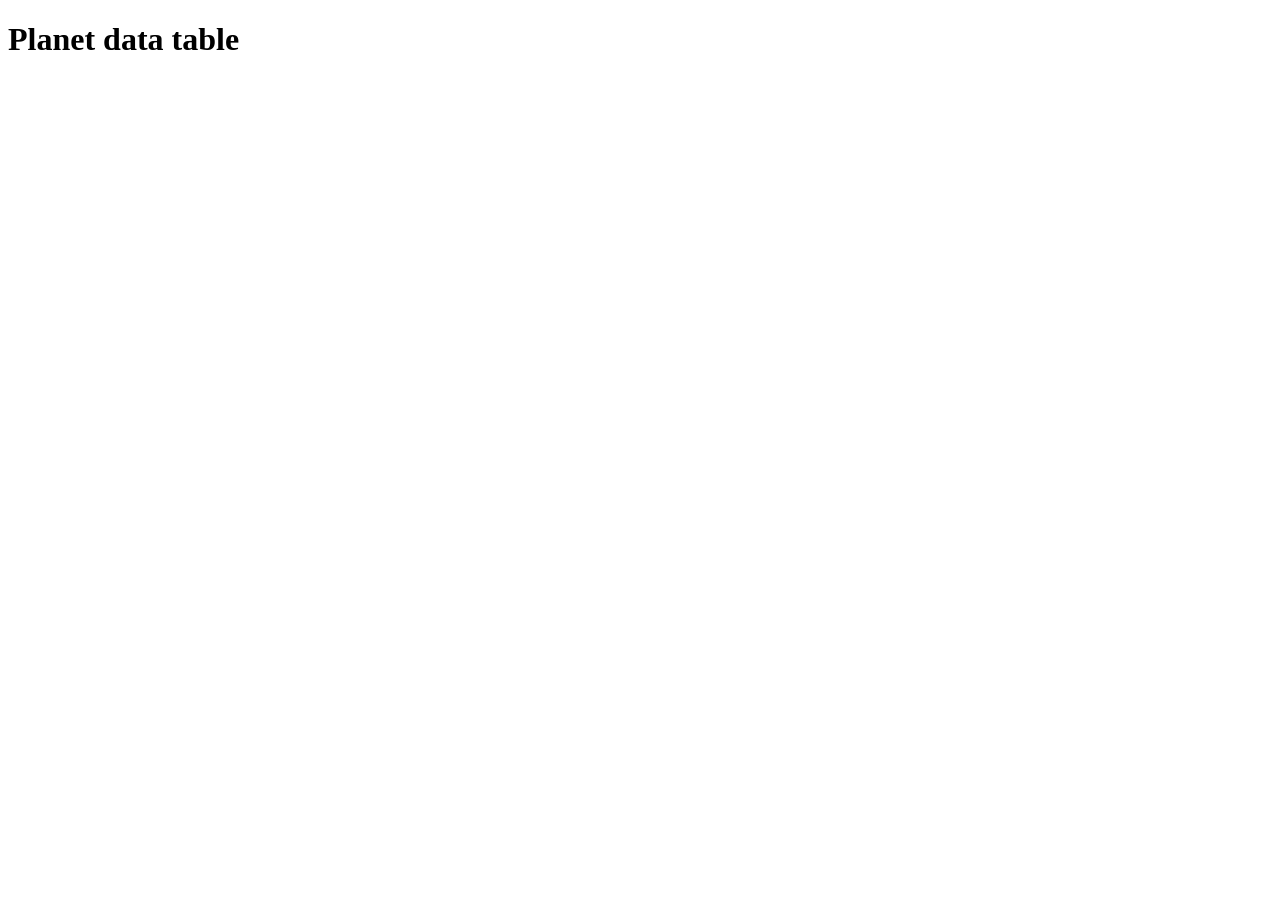
==== planet-data-table/index.html @ 572a77c4 "Add unmodified MDN starter files for both challenges Added the provided index.html and style.css fro" ====
<!doctype html>
<html lang="en-US">
  <head>
    <meta charset="utf-8" />
    <meta name="viewport" content="width=device-width" />
    <title>Planet data table</title>
    <link href="style.css" rel="stylesheet" type="text/css" />
  </head>
  <body>
    <h1>Planet data table</h1>
  </body>
</html>
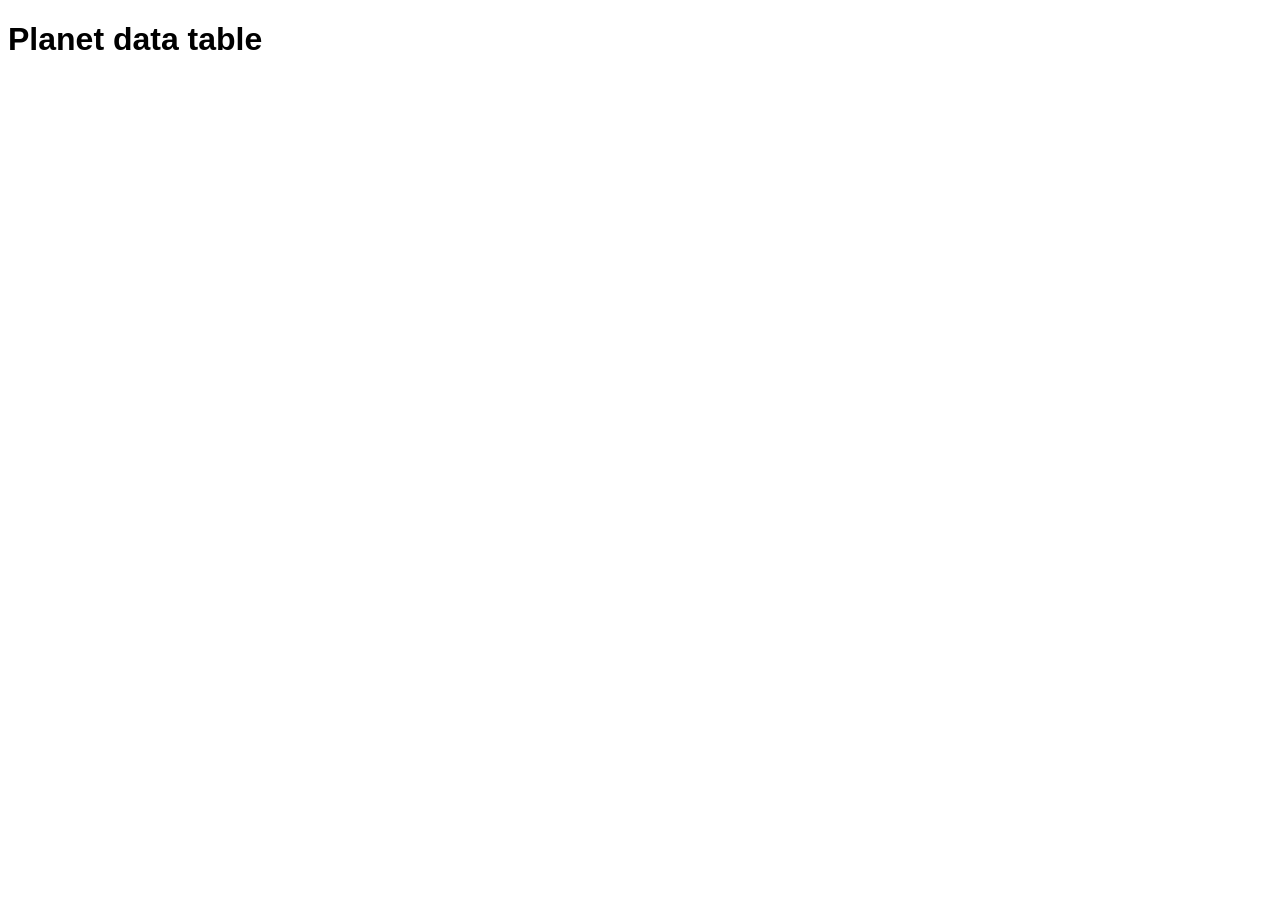
==== commit e6cebeee: "Add required HTML comment blocks and CSS header comments Added the Name / File / Date / description " ====
--- a/planet-data-table/index.html
+++ b/planet-data-table/index.html
@@ -2,6 +2,17 @@
 <html lang="en-US">
   <head>
     <meta charset="utf-8" />
+    <!--
+
+         Name: Obinna Iweanoge
+
+         File: index.html
+
+         Date: 12 October 2026
+
+         Planet data table: raw planet data structured into an accessible HTML data table.
+
+    -->
     <meta name="viewport" content="width=device-width" />
     <title>Planet data table</title>
     <link href="style.css" rel="stylesheet" type="text/css" />
--- a/planet-data-table/style.css
+++ b/planet-data-table/style.css
@@ -0,0 +1,52 @@
+/*
+
+         Name: Obinna Iweanoge
+
+         File: style.css
+
+         Date: 12 October 2026
+
+         Table styles for the planet data table (provided by MDN, lightly documented).
+
+*/
+
+html {
+  font-family: sans-serif;
+}
+
+table {
+  border-collapse: collapse;
+  border: 2px solid rgb(200 200 200);
+  letter-spacing: 1px;
+  font-size: 0.8rem;
+}
+
+td,
+th {
+  border: 1px solid rgb(190 190 190);
+  padding: 10px 20px;
+}
+
+th {
+  background-color: rgb(235 235 235);
+}
+
+td {
+  text-align: center;
+}
+
+tr:nth-child(even) td {
+  background-color: rgb(250 250 250);
+}
+
+tr:nth-child(odd) td {
+  background-color: rgb(245 245 245);
+}
+
+caption {
+  padding: 10px;
+}
+
+.column-border {
+  border: 2px solid black;
+}
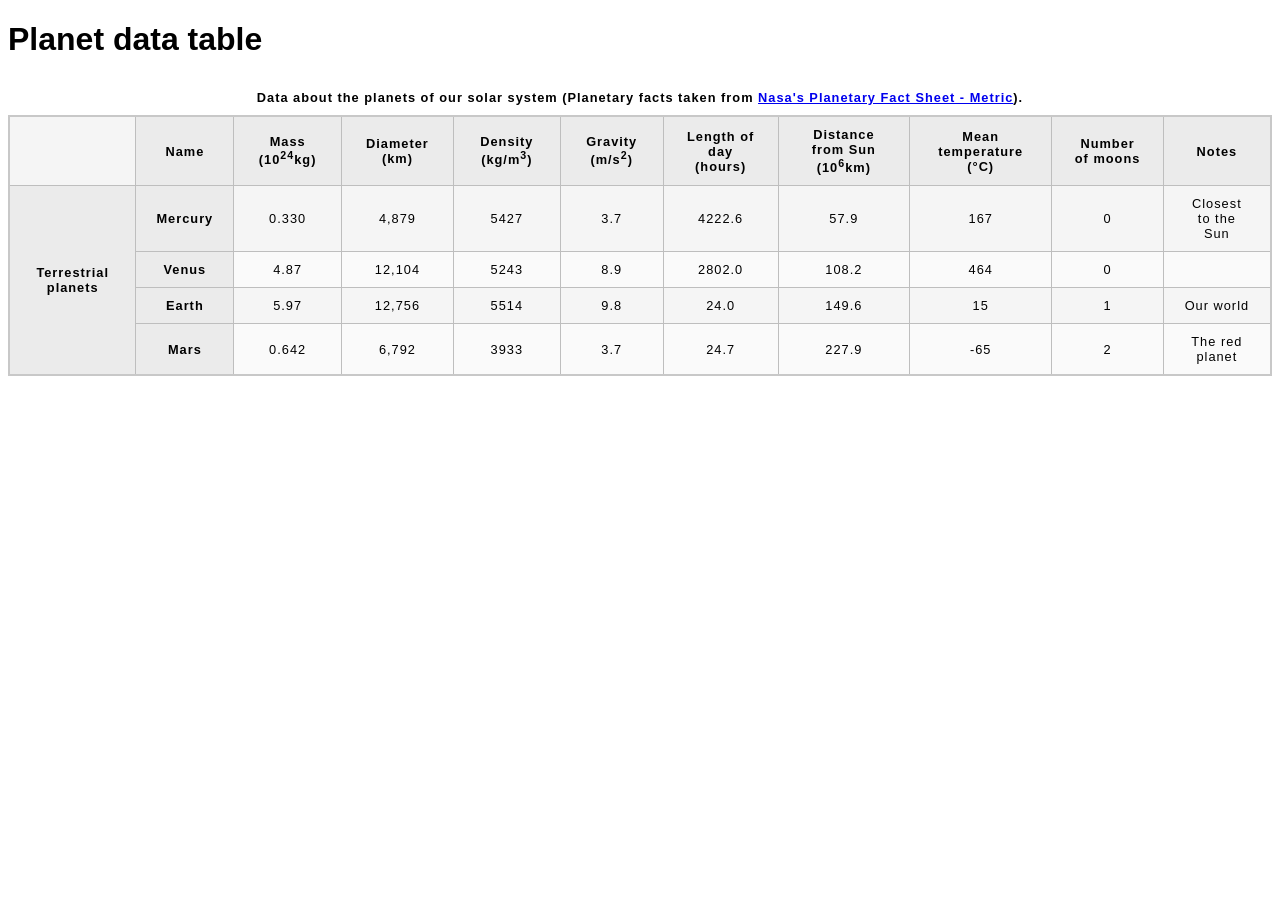
==== commit 7e8f9fb4: "Fix HTML5 top lines, add header video and start planet table Splash page: changed the first four lin" ====
--- a/planet-data-table/index.html
+++ b/planet-data-table/index.html
@@ -1,7 +1,7 @@
-<!doctype html>
-<html lang="en-US">
-  <head>
-    <meta charset="utf-8" />
+<!DOCTYPE html>
+<html lang="en">
+<head>
+    <meta charset="utf-8">
     <!--
 
          Name: Obinna Iweanoge
@@ -13,11 +13,84 @@
          Planet data table: raw planet data structured into an accessible HTML data table.
 
     -->
-    <meta name="viewport" content="width=device-width" />
+    <meta name="viewport" content="width=device-width">
     <title>Planet data table</title>
-    <link href="style.css" rel="stylesheet" type="text/css" />
+    <link href="style.css" rel="stylesheet">
   </head>
   <body>
     <h1>Planet data table</h1>
+
+    <table>
+    <caption>
+      Data about the planets of our solar system (Planetary facts taken from
+      <a href="https://nssdc.gsfc.nasa.gov/planetary/factsheet/">Nasa's Planetary Fact Sheet - Metric</a>).
+    </caption>
+    <thead>
+      <tr>
+        <td colspan="2"></td>
+        <th scope="col">Name</th>
+        <th scope="col">Mass (10<sup>24</sup>kg)</th>
+        <th scope="col">Diameter (km)</th>
+        <th scope="col">Density (kg/m<sup>3</sup>)</th>
+        <th scope="col">Gravity (m/s<sup>2</sup>)</th>
+        <th scope="col">Length of day (hours)</th>
+        <th scope="col">Distance from Sun (10<sup>6</sup>km)</th>
+        <th scope="col">Mean temperature (°C)</th>
+        <th scope="col">Number of moons</th>
+        <th scope="col">Notes</th>
+      </tr>
+    </thead>
+    <tbody>
+      <tr>
+        <th rowspan="4" colspan="2" scope="rowgroup">Terrestrial planets</th>
+        <th scope="row">Mercury</th>
+        <td>0.330</td>
+        <td>4,879</td>
+        <td>5427</td>
+        <td>3.7</td>
+        <td>4222.6</td>
+        <td>57.9</td>
+        <td>167</td>
+        <td>0</td>
+        <td>Closest to the Sun</td>
+      </tr>
+      <tr>
+        <th scope="row">Venus</th>
+        <td>4.87</td>
+        <td>12,104</td>
+        <td>5243</td>
+        <td>8.9</td>
+        <td>2802.0</td>
+        <td>108.2</td>
+        <td>464</td>
+        <td>0</td>
+        <td></td>
+      </tr>
+      <tr>
+        <th scope="row">Earth</th>
+        <td>5.97</td>
+        <td>12,756</td>
+        <td>5514</td>
+        <td>9.8</td>
+        <td>24.0</td>
+        <td>149.6</td>
+        <td>15</td>
+        <td>1</td>
+        <td>Our world</td>
+      </tr>
+      <tr>
+        <th scope="row">Mars</th>
+        <td>0.642</td>
+        <td>6,792</td>
+        <td>3933</td>
+        <td>3.7</td>
+        <td>24.7</td>
+        <td>227.9</td>
+        <td>-65</td>
+        <td>2</td>
+        <td>The red planet</td>
+      </tr>
+    </tbody>
+    </table>
   </body>
 </html>
--- a/planet-data-table/style.css
+++ b/planet-data-table/style.css
@@ -45,6 +45,7 @@
 
 caption {
   padding: 10px;
+  font-weight: bold;
 }
 
 .column-border {
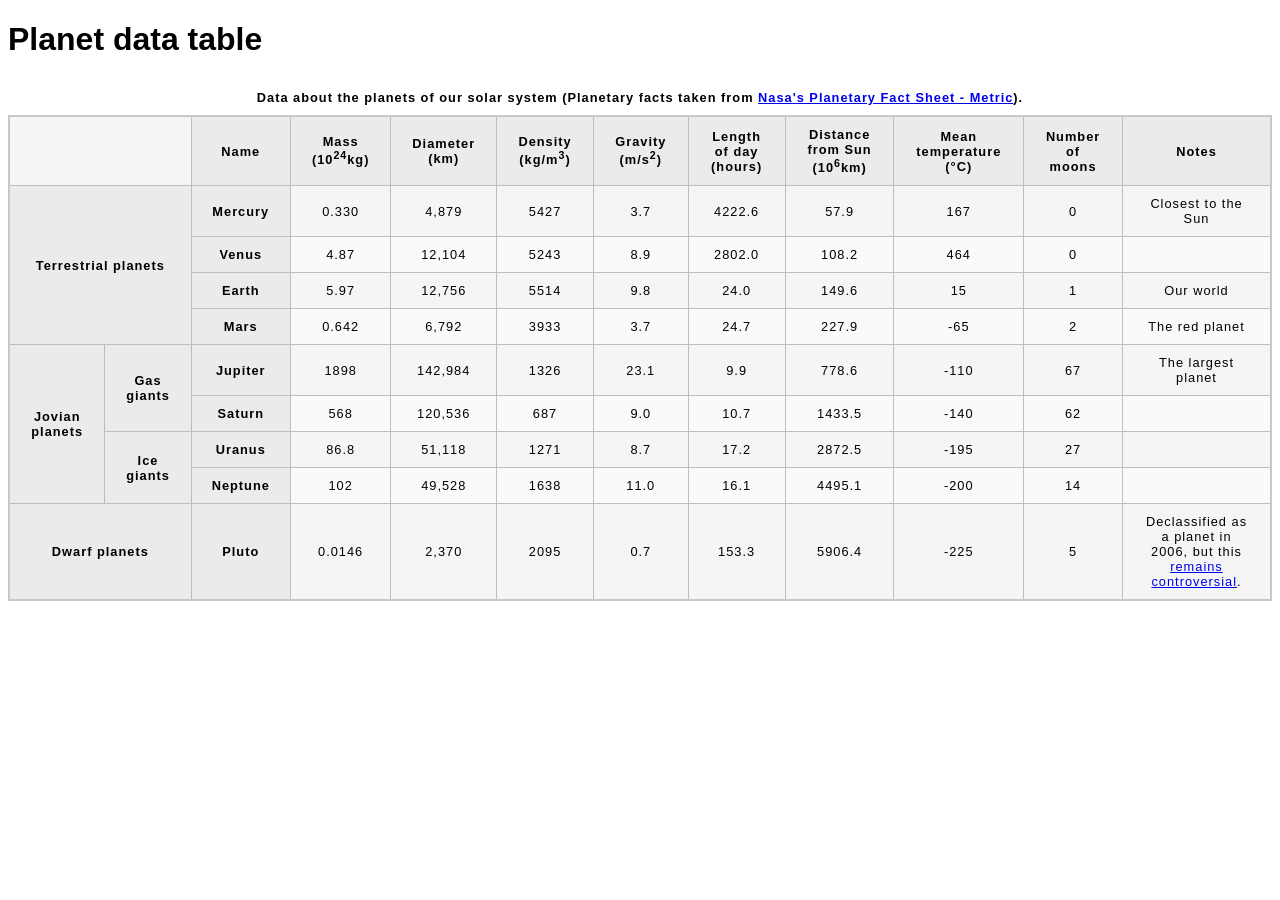
==== commit c83e9366: "Add section images and Jovian/dwarf planet rows Splash page: added a figure under each h2 with an im" ====
--- a/planet-data-table/index.html
+++ b/planet-data-table/index.html
@@ -90,6 +90,71 @@
         <td>2</td>
         <td>The red planet</td>
       </tr>
+      <tr>
+        <th rowspan="4" scope="rowgroup">Jovian planets</th>
+        <th rowspan="2" scope="rowgroup">Gas giants</th>
+        <th scope="row">Jupiter</th>
+        <td>1898</td>
+        <td>142,984</td>
+        <td>1326</td>
+        <td>23.1</td>
+        <td>9.9</td>
+        <td>778.6</td>
+        <td>-110</td>
+        <td>67</td>
+        <td>The largest planet</td>
+      </tr>
+      <tr>
+        <th scope="row">Saturn</th>
+        <td>568</td>
+        <td>120,536</td>
+        <td>687</td>
+        <td>9.0</td>
+        <td>10.7</td>
+        <td>1433.5</td>
+        <td>-140</td>
+        <td>62</td>
+        <td></td>
+      </tr>
+      <tr>
+        <th rowspan="2" scope="rowgroup">Ice giants</th>
+        <th scope="row">Uranus</th>
+        <td>86.8</td>
+        <td>51,118</td>
+        <td>1271</td>
+        <td>8.7</td>
+        <td>17.2</td>
+        <td>2872.5</td>
+        <td>-195</td>
+        <td>27</td>
+        <td></td>
+      </tr>
+      <tr>
+        <th scope="row">Neptune</th>
+        <td>102</td>
+        <td>49,528</td>
+        <td>1638</td>
+        <td>11.0</td>
+        <td>16.1</td>
+        <td>4495.1</td>
+        <td>-200</td>
+        <td>14</td>
+        <td></td>
+      </tr>
+      <tr>
+        <th colspan="2" scope="row">Dwarf planets</th>
+        <th scope="row">Pluto</th>
+        <td>0.0146</td>
+        <td>2,370</td>
+        <td>2095</td>
+        <td>0.7</td>
+        <td>153.3</td>
+        <td>5906.4</td>
+        <td>-225</td>
+        <td>5</td>
+        <td>Declassified as a planet in 2006, but this
+          <a href="https://www.usatoday.com/story/tech/2014/10/02/pluto-planet-solar-system/16578959/">remains controversial</a>.</td>
+      </tr>
     </tbody>
     </table>
   </body>
--- a/planet-data-table/style.css
+++ b/planet-data-table/style.css
@@ -35,6 +35,12 @@
   text-align: center;
 }
 
+/* row-group headings span several rows, so centre them vertically */
+
+th[scope="rowgroup"] {
+  vertical-align: middle;
+}
+
 tr:nth-child(even) td {
   background-color: rgb(250 250 250);
 }
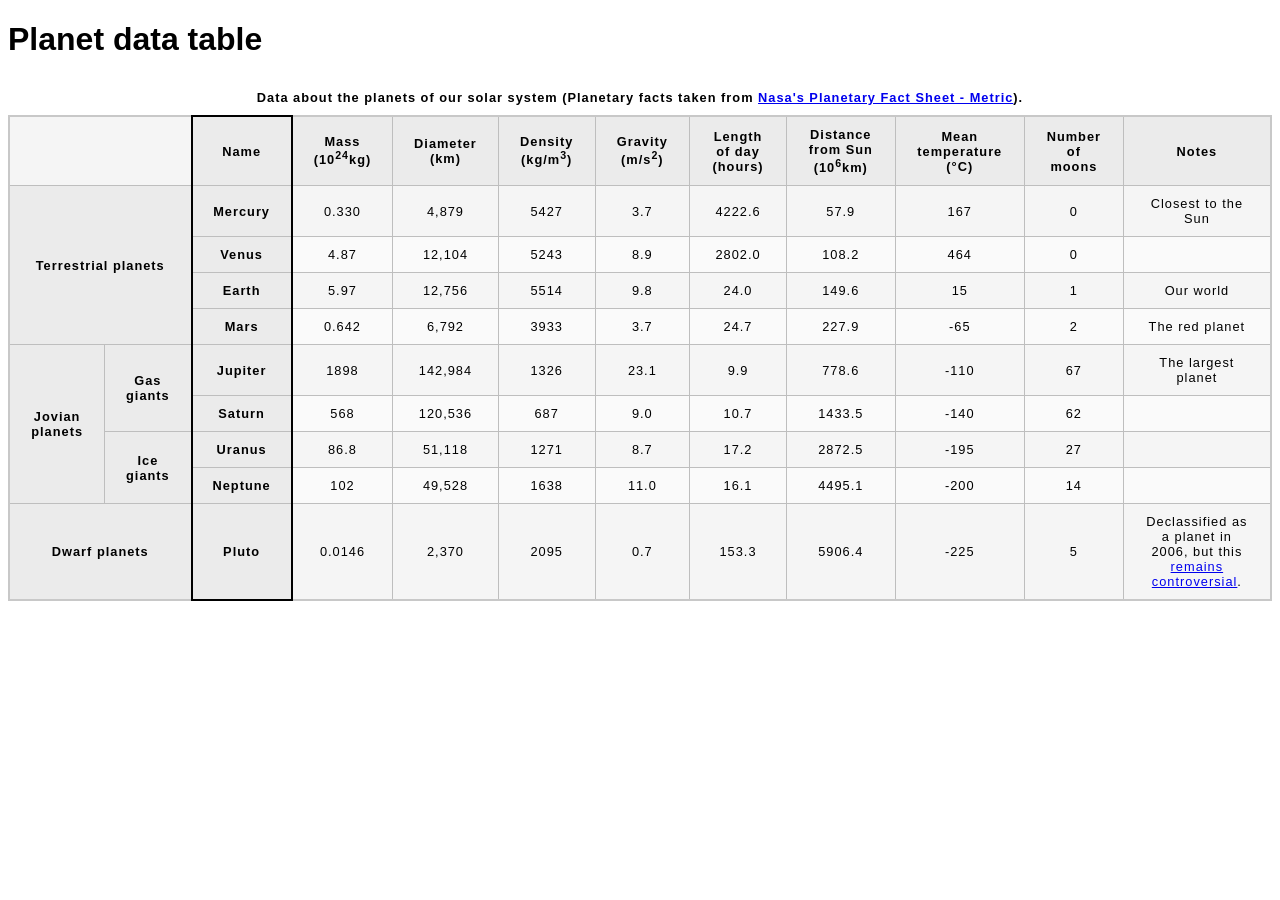
==== commit 42720115: "Add bug emojis, planet column border, ready to publish Splash page: added a matching emoji to the st" ====
--- a/planet-data-table/index.html
+++ b/planet-data-table/index.html
@@ -25,6 +25,11 @@
       Data about the planets of our solar system (Planetary facts taken from
       <a href="https://nssdc.gsfc.nasa.gov/planetary/factsheet/">Nasa's Planetary Fact Sheet - Metric</a>).
     </caption>
+    <colgroup>
+      <col span="2">
+      <col class="column-border" style="border: 2px solid black;">
+      <col span="9">
+    </colgroup>
     <thead>
       <tr>
         <td colspan="2"></td>
--- a/planet-data-table/style.css
+++ b/planet-data-table/style.css
@@ -54,6 +54,9 @@
   font-weight: bold;
 }
 
+/* black border around the planet-name column, applied through <col> in the colgroup
+   (the HTML also sets the same border with an inline style attribute) */
+
 .column-border {
   border: 2px solid black;
 }
